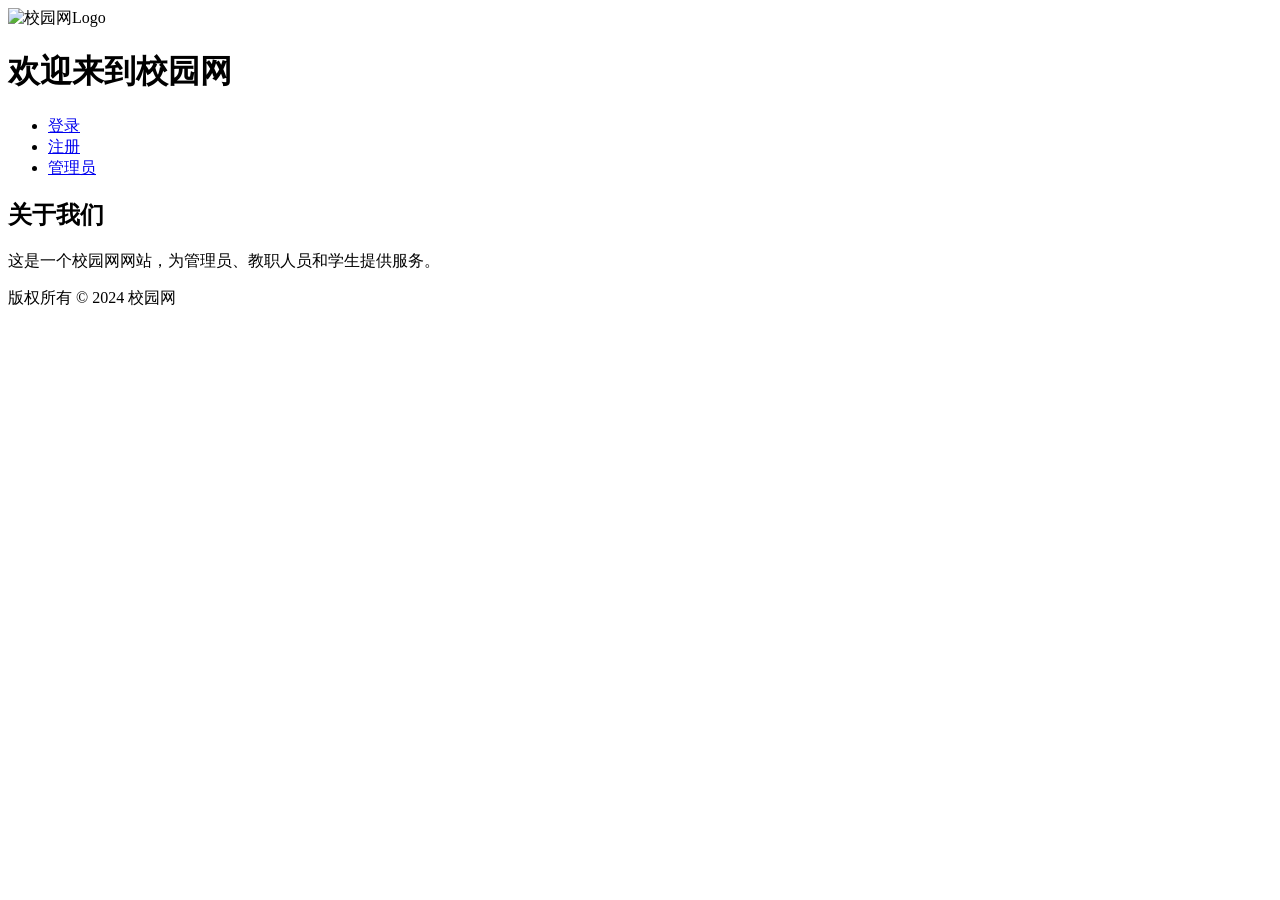
==== index.html @ 367f2cfd "Update index.html" ====
<!-- index.html -->
<!DOCTYPE html>
<html lang="en">
<head>
    <meta charset="UTF-8">
    <meta name="viewport" content="width=device-width, initial-scale=1.0">
    <title>校园网</title>
    <link rel="stylesheet" href="assets/css/styles.css">
</head>
<body>
    <header>
        <img src="assets/images/logo.png" alt="校园网Logo" height="50">
        <h1>欢迎来到校园网</h1>
    </header>
    <nav>
        <ul>
            <li><a href="login/login.html">登录</a></li>
            <li><a href="register/register.html">注册</a></li>
            <li><a href="admin/index.html">管理员</a></li>
        </ul>
    </nav>
    <main>
        <section>
            <h2>关于我们</h2>
            <p>这是一个校园网网站，为管理员、教职人员和学生提供服务。</p>
        </section>
    </main>
    <footer>
        <p>版权所有 &copy; 2024 校园网</p>
    </footer>
    <script src="assets/js/script.js"></script>
</body>
</html>
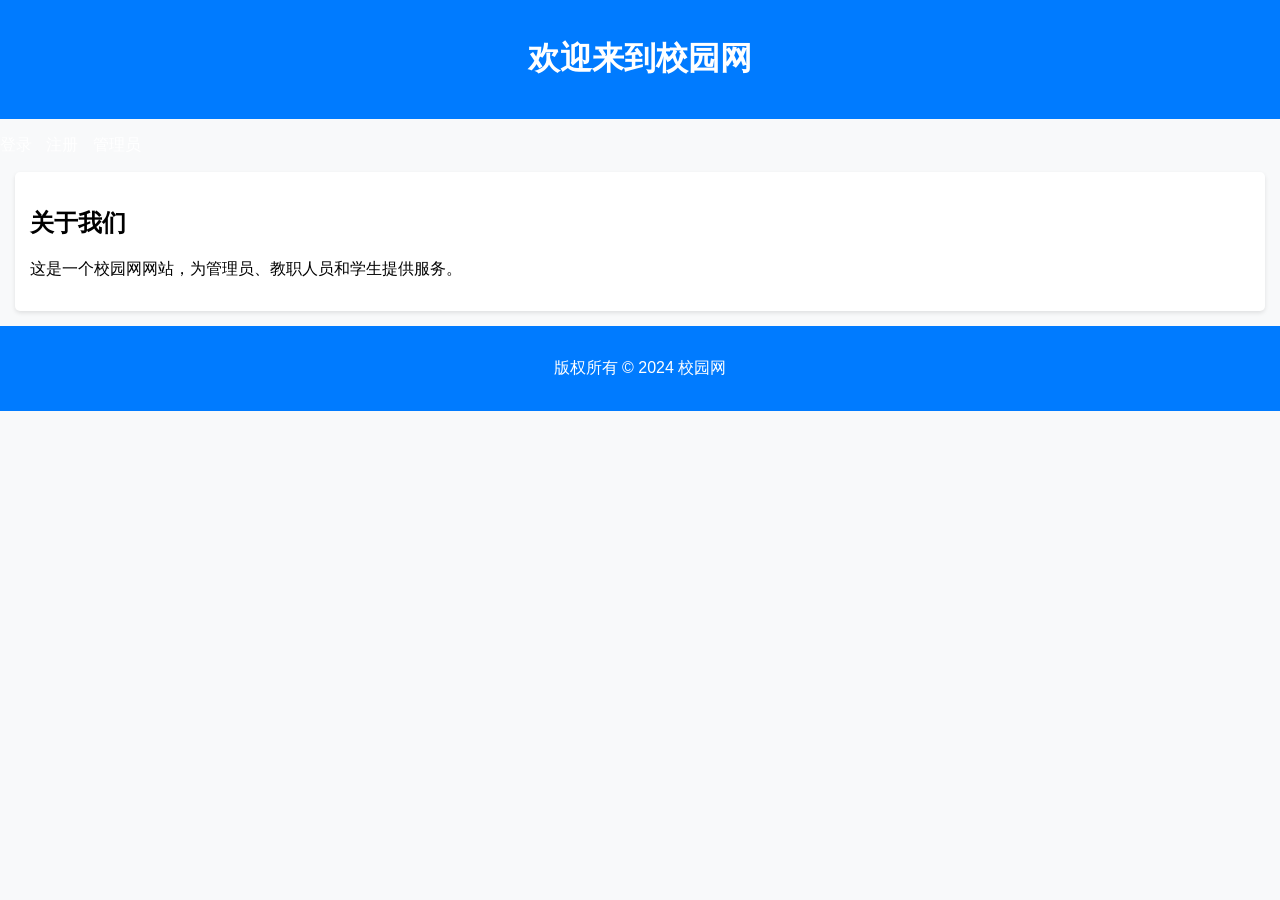
==== commit b973d1df: "Update index.html" ====
--- a/index.html
+++ b/index.html
@@ -9,7 +9,6 @@
 </head>
 <body>
     <header>
-        <img src="assets/images/logo.png" alt="校园网Logo" height="50">
         <h1>欢迎来到校园网</h1>
     </header>
     <nav>
--- a/assets/css/styles.css
+++ b/assets/css/styles.css
@@ -0,0 +1,38 @@
+/* Add your CSS styles here */
+body {
+    font-family: Arial, sans-serif;
+    margin: 0;
+    padding: 0;
+    background-color: #f8f9fa;
+}
+
+header, footer {
+    background-color: #007bff;
+    color: #fff;
+    text-align: center;
+    padding: 1rem;
+}
+
+nav ul {
+    list-style: none;
+    padding: 0;
+}
+
+nav ul li {
+    display: inline;
+    margin-right: 10px;
+}
+
+nav ul li a {
+    color: #fff;
+    text-decoration: none;
+}
+
+main {
+    margin: 15px;
+    padding: 15px;
+    background: #fff;
+    border-radius: 5px;
+    box-shadow: 0 2px 4px rgba(0, 0, 0, 0.1);
+}
+
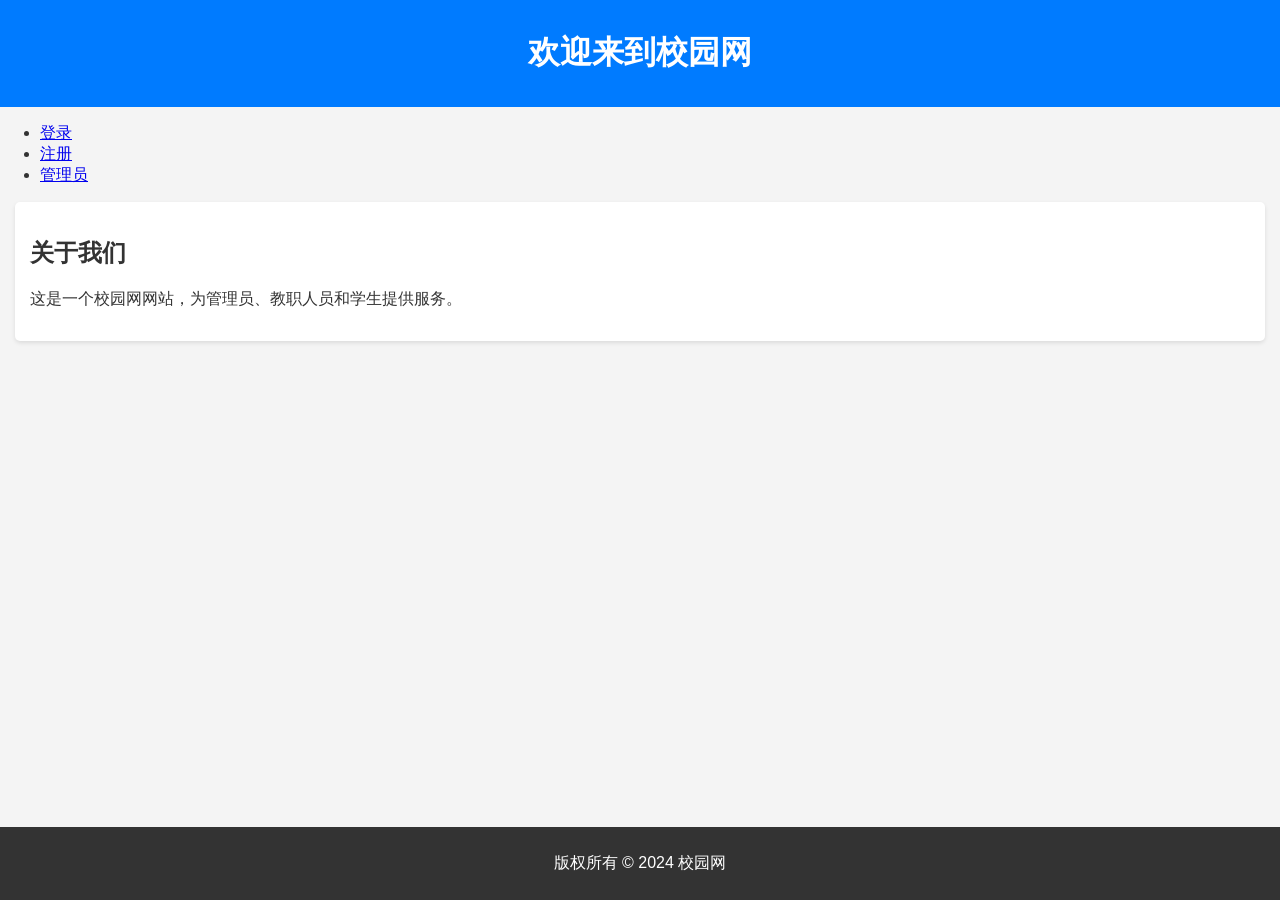
==== commit 8d0a29f8: "Update index.html" ====
--- a/index.html
+++ b/index.html
@@ -14,7 +14,7 @@
     <nav>
         <ul>
             <li><a href="login/login.html">登录</a></li>
-            <li><a href="register/register.html">注册</a></li>
+            <li><a href="register/register.php">注册</a></li>
             <li><a href="admin/index.html">管理员</a></li>
         </ul>
     </nav>
--- a/assets/css/styles.css
+++ b/assets/css/styles.css
@@ -1,31 +1,37 @@
-/* Add your CSS styles here */
+/* /var/www/campusweb/assets/css/styles.css */
 body {
-    font-family: Arial, sans-serif;
+    font-family: 'Arial', sans-serif;
     margin: 0;
     padding: 0;
-    background-color: #f8f9fa;
+    background: #f4f4f4;
+    color: #333;
 }
 
-header, footer {
+header {
     background-color: #007bff;
     color: #fff;
+    padding: 10px 20px;
     text-align: center;
-    padding: 1rem;
 }
 
-nav ul {
+header nav ul {
     list-style: none;
     padding: 0;
 }
 
-nav ul li {
+header nav ul li {
     display: inline;
     margin-right: 10px;
 }
 
-nav ul li a {
+header nav ul li a {
     color: #fff;
     text-decoration: none;
+    padding: 5px 10px;
+}
+
+header nav ul li a:hover {
+    background-color: #0056b3;
 }
 
 main {
@@ -36,3 +42,12 @@
     box-shadow: 0 2px 4px rgba(0, 0, 0, 0.1);
 }
 
+footer {
+    background-color: #333;
+    color: #fff;
+    text-align: center;
+    padding: 10px 0;
+    position: fixed;
+    bottom: 0;
+    width: 100%;
+}
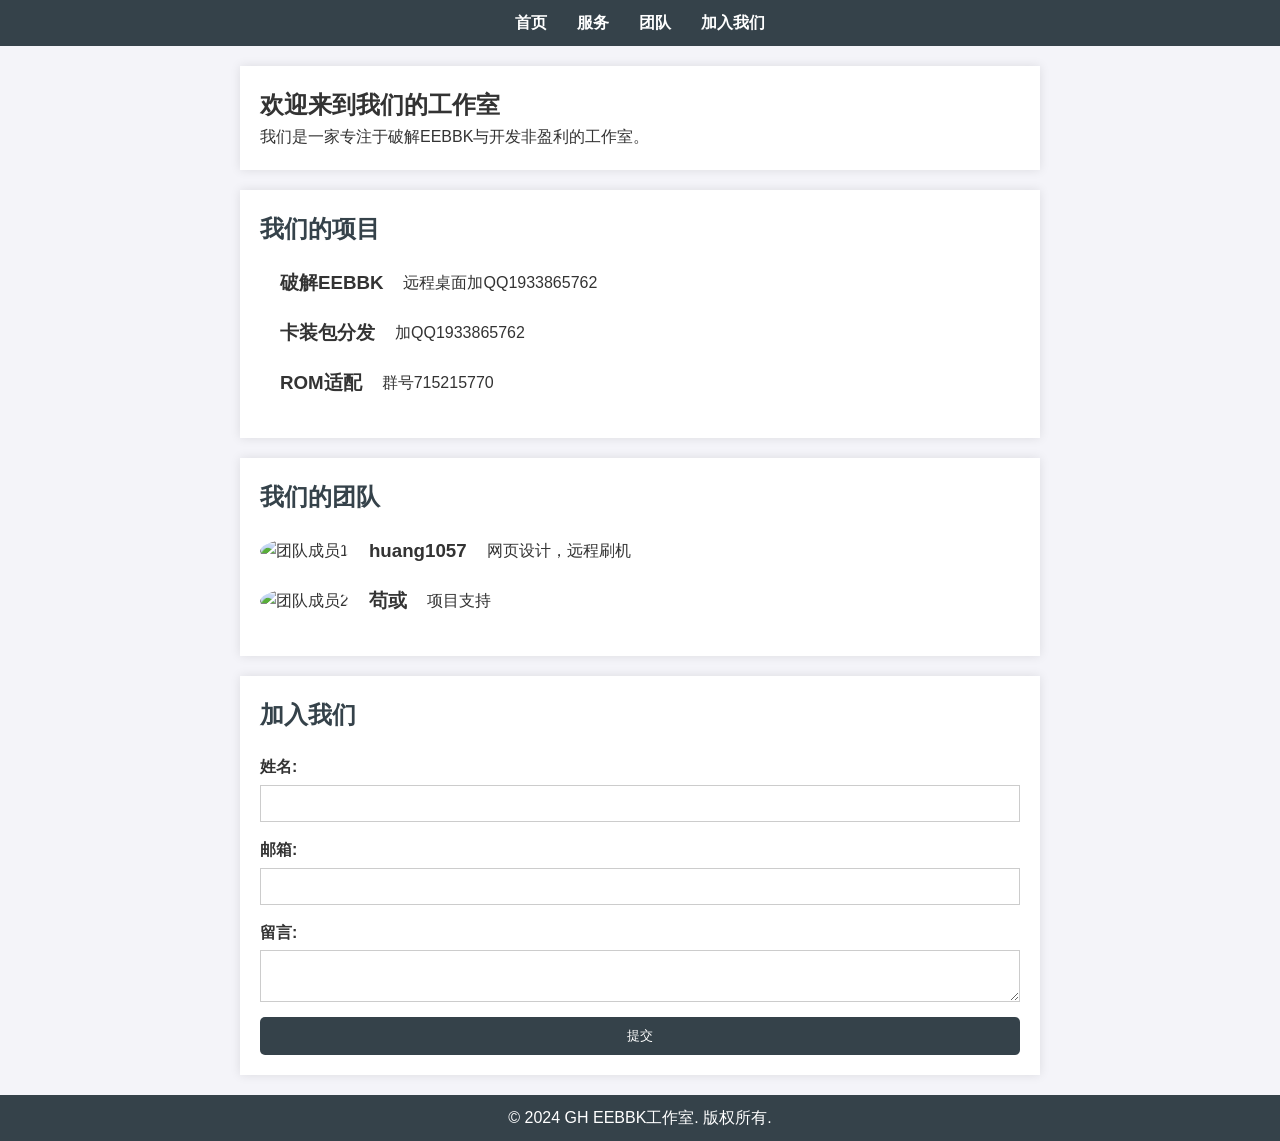
==== commit 09196fbb: "Add files via upload" ====
--- a/index.html
+++ b/index.html
@@ -1,32 +1,74 @@
-<!-- index.html -->
 <!DOCTYPE html>
-<html lang="en">
+<html lang="zh-CN">
 <head>
     <meta charset="UTF-8">
     <meta name="viewport" content="width=device-width, initial-scale=1.0">
-    <title>校园网</title>
-    <link rel="stylesheet" href="assets/css/styles.css">
+    <title>GHEEBBK工作室官网</title>
+    <link rel="stylesheet" href="styles.css">
 </head>
 <body>
     <header>
-        <h1>欢迎来到校园网</h1>
+        <nav>
+            <ul>
+                <li><a href="#home">首页</a></li>
+                <li><a href="#services">服务</a></li>
+                <li><a href="#team">团队</a></li>
+                <li><a href="#contact">加入我们</a></li>
+            </ul>
+        </nav>
     </header>
-    <nav>
-        <ul>
-            <li><a href="login/login.html">登录</a></li>
-            <li><a href="register/register.php">注册</a></li>
-            <li><a href="admin/index.html">管理员</a></li>
-        </ul>
-    </nav>
-    <main>
-        <section>
-            <h2>关于我们</h2>
-            <p>这是一个校园网网站，为管理员、教职人员和学生提供服务。</p>
-        </section>
-    </main>
+    <section id="home">
+        <h1>欢迎来到我们的工作室</h1>
+        <p>我们是一家专注于破解EEBBK与开发非盈利的工作室。</p>
+    </section>
+    <section id="services">
+        <h2>我们的项目</h2>
+        <div class="service">
+            <h3>破解EEBBK</h3>
+            <p>远程桌面加QQ1933865762</p>
+        </div>
+        <div class="service">
+            <h3>卡装包分发</h3>
+            <p>加QQ1933865762</p>
+        </div>
+        <div class="service">
+            <h3>ROM适配</h3>
+            <p>群号715215770</p>
+        </div>
+    </section>
+    <section id="team">
+        <h2>我们的团队</h2>
+        <div class="team-member">
+            <div class="_double-img-container_6jddb_70"><div class="_double-img-container_6jddb_70"><img class="long-press-able-img " class="long-press-able-img " src="member1.jpg" alt="团队成员1"></div></div>
+            <h3>huang1057</h3>
+            <p>网页设计，远程刷机</p>
+        </div>
+        <div class="team-member">
+            <div class="_double-img-container_6jddb_70"><div class="_double-img-container_6jddb_70"><img class="long-press-able-img " class="long-press-able-img " src="member2.jpg" alt="团队成员2"></div></div>
+            <h3>苟或</h3>
+            <p>项目支持</p>
+        </div>
+        <!-- 可以添加更多团队成员 -->
+    </section>
+    <section id="contact">
+        <h2>加入我们</h2>
+        <form id="contactForm">
+            <label for="name">姓名:</label>
+            <input type="text" id="name" name="name" required>
+            
+            <label for="email">邮箱:</label>
+            <input type="email" id="email" name="email" required>
+            
+            <label for="message">留言:</label>
+            <textarea id="message" name="message" required></textarea>
+            
+            <button type="submit">提交</button>
+        </form>
+        <p id="contactMessage"></p>
+    </section>
     <footer>
-        <p>版权所有 &copy; 2024 校园网</p>
+        <p>&copy; 2024 GH EEBBK工作室. 版权所有.</p>
     </footer>
-    <script src="assets/js/script.js"></script>
+    <script src="scripts.js"></script>
 </body>
 </html>
--- a/styles.css
+++ b/styles.css
@@ -0,0 +1,111 @@
+/* 重置样式 */
+* {
+    margin: 0;
+    padding: 0;
+    box-sizing: border-box;
+}
+
+body {
+    font-family: Arial, sans-serif;
+    line-height: 1.6;
+    background-color: #f4f4f9;
+    color: #333;
+}
+
+header {
+    background: #35424a;
+    color: #fff;
+    padding: 10px 0;
+    text-align: center;
+}
+
+header nav ul {
+    list-style: none;
+    display: flex;
+    justify-content: center;
+}
+
+header nav ul li {
+    margin: 0 15px;
+}
+
+header nav ul li a {
+    color: #fff;
+    text-decoration: none;
+    font-weight: bold;
+}
+
+header nav ul li a:hover {
+    text-decoration: underline;
+}
+
+section {
+    padding: 20px;
+    margin: 20px auto;
+    max-width: 800px;
+    background: #fff;
+    box-shadow: 0 0 10px rgba(0, 0, 0, 0.1);
+}
+
+section h2 {
+    margin-bottom: 20px;
+    color: #35424a;
+}
+
+.service, .team-member {
+    margin-bottom: 20px;
+    display: flex;
+    align-items: center;
+}
+
+.service h3, .team-member h3 {
+    margin-left: 20px;
+}
+
+.service p, .team-member p {
+    margin-left: 20px;
+}
+
+.team-member img {
+    border-radius: 50%;
+    width: 100px;
+    height: 100px;
+}
+
+form {
+    display: flex;
+    flex-direction: column;
+}
+
+form label {
+    margin-bottom: 5px;
+    font-weight: bold;
+}
+
+form input, form textarea {
+    margin-bottom: 15px;
+    padding: 10px;
+    border: 1px solid #ccc;
+    border5px;
+}
+
+form button {
+    padding: 10px;
+    background: #35424a;
+    color: #fff;
+    border: none;
+    border-radius: 5px;
+    cursor: pointer;
+}
+
+form button:hover {
+    background: #2c373f;
+}
+
+footer {
+    background: #35424a;
+    color: #fff;
+    text-align: center;
+    padding: 10px 0;
+    margin-top: 20px;
+}
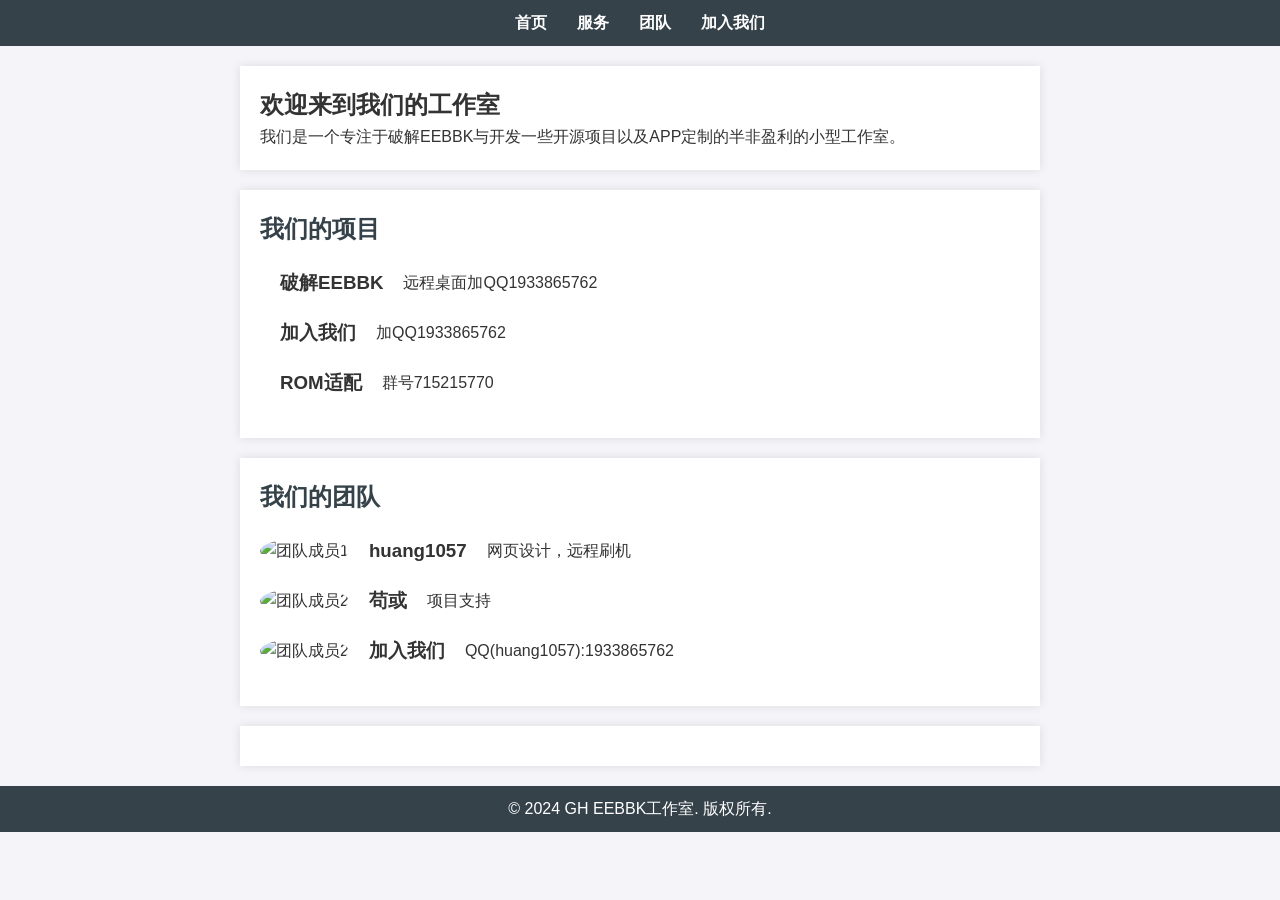
==== commit a4a36dca: "Update index.html" ====
--- a/index.html
+++ b/index.html
@@ -3,7 +3,11 @@
 <head>
     <meta charset="UTF-8">
     <meta name="viewport" content="width=device-width, initial-scale=1.0">
-    <title>GHEEBBK工作室官网</title>
+    <meta name="description" content="这里是GH工作室，一个半非营利性组织,非盈利性业务范围为步步高技术支持，盈利性业务未定">
+    <meta name="keywords" content="huang1057, GH工作室, 步步高破解，步步高破解包,破解步步高，程序，程序开发，刷机，玩机，搞机">
+    <meta name="author" content="GH工作室">
+    <meta charset="UTF-8">
+    <title>GHEEBBK工作室官网-huang1057</title>
     <link rel="stylesheet" href="styles.css">
 </head>
 <body>
@@ -19,7 +23,7 @@
     </header>
     <section id="home">
         <h1>欢迎来到我们的工作室</h1>
-        <p>我们是一家专注于破解EEBBK与开发非盈利的工作室。</p>
+        <p>我们是一个专注于破解EEBBK与开发一些开源项目以及APP定制的半非盈利的小型工作室。</p>
     </section>
     <section id="services">
         <h2>我们的项目</h2>
@@ -28,7 +32,7 @@
             <p>远程桌面加QQ1933865762</p>
         </div>
         <div class="service">
-            <h3>卡装包分发</h3>
+            <h3>加入我们</h3>
             <p>加QQ1933865762</p>
         </div>
         <div class="service">
@@ -48,22 +52,14 @@
             <h3>苟或</h3>
             <p>项目支持</p>
         </div>
+        <div class="team-member">
+            <div class="_double-img-container_6jddb_70"><div class="_double-img-container_6jddb_70"><img class="long-press-able-img " class="long-press-able-img " src="member2.jpg" alt="团队成员2"></div></div>
+            <h3>加入我们</h3>
+            <p>QQ(huang1057):1933865762</p>
+        </div>
         <!-- 可以添加更多团队成员 -->
     </section>
     <section id="contact">
-        <h2>加入我们</h2>
-        <form id="contactForm">
-            <label for="name">姓名:</label>
-            <input type="text" id="name" name="name" required>
-            
-            <label for="email">邮箱:</label>
-            <input type="email" id="email" name="email" required>
-            
-            <label for="message">留言:</label>
-            <textarea id="message" name="message" required></textarea>
-            
-            <button type="submit">提交</button>
-        </form>
         <p id="contactMessage"></p>
     </section>
     <footer>
